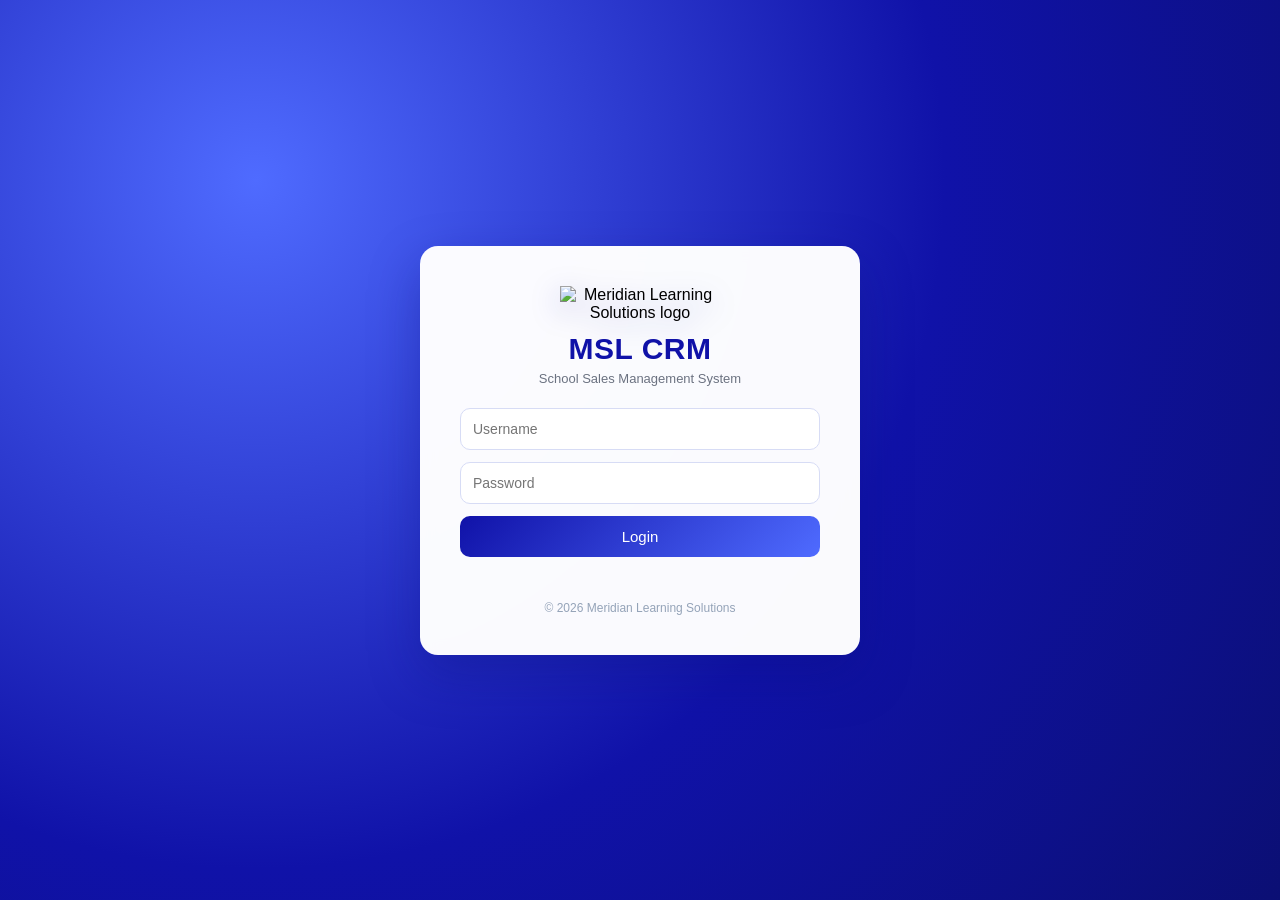
==== index.html @ 9dfe2d10 "Rename MSL-App/index.html to index.html" ====
<!DOCTYPE html>
<html lang="en">
<head>
  <meta charset="UTF-8" />
  <meta name="viewport" content="width=device-width, initial-scale=1.0" />
  <title>MSL CRM Login</title>
  <style>
    * { box-sizing: border-box; }
    body {
      margin: 0;
      min-height: 100vh;
      display: grid;
      place-items: center;
      font-family: 'Segoe UI', sans-serif;
      background: radial-gradient(circle at 20% 20%, #4f6bff, #1012a8 55%, #0b0f74 100%);
      padding: 14px;
    }
    .loginBox {
      width: min(100%, 440px);
      background: rgba(255,255,255,0.98);
      backdrop-filter: blur(8px);
      padding: clamp(22px, 4vw, 40px);
      border-radius: 18px;
      box-shadow: 0 20px 50px rgba(12, 18, 130, 0.35);
      text-align: center;
      transform: translateY(0);
      transition: transform .25s ease, box-shadow .25s ease;
    }
    .loginBox:hover { transform: translateY(-2px); box-shadow: 0 28px 60px rgba(12, 18, 130, 0.38); }
    .logo-wrap { display:flex; justify-content:center; margin-bottom: 10px; }
    .brand-logo { width: min(160px, 38vw); height: auto; filter: drop-shadow(0 8px 14px rgba(16,18,168,.25)); }
    .logo { font-size: clamp(24px, 5vw, 30px); font-weight: 700; color: #1012a8; margin-bottom: 5px; letter-spacing: .5px; }
    .subtitle { font-size: 13px; color: #6b7280; margin-bottom: 22px; }
    input {
      width: 100%; padding: 12px; margin-bottom: 12px; border-radius: 10px; border: 1px solid #d7dcf5;
      font-size: 14px; outline: none; transition: .25s ease;
    }
    input:focus { border-color: #1012a8; box-shadow: 0 0 0 3px rgba(16, 18, 168, 0.14); }
    button {
      width: 100%; padding: 12px; background: linear-gradient(135deg, #1012a8, #4f6bff); border: none; border-radius: 10px;
      color: white; font-size: 15px; cursor: pointer; transition: transform .2s ease, box-shadow .2s ease;
    }
    button:hover { transform: translateY(-1px); box-shadow: 0 10px 18px rgba(16,18,168,0.25); }
    .error { color: #dc2626; margin-top: 10px; font-size: 13px; min-height: 18px; }
    .footer { margin-top: 16px; font-size: 12px; color: #94a3b8; }
  </style>
</head>
<body>
  <div class="loginBox">
    <div class="logo-wrap">
      <img class="brand-logo" src="assets/meridian-logo.svg" alt="Meridian Learning Solutions logo" />
    </div>
    <div class="logo">MSL CRM</div>
    <div class="subtitle">School Sales Management System</div>
    <input id="username" placeholder="Username" />
    <input id="password" type="password" placeholder="Password" />
    <button onclick="login()">Login</button>
    <p id="error" class="error"></p>
    <div class="footer">© 2026 Meridian Learning Solutions</div>
  </div>

  <script src="script.js"></script>
</body>
</html>
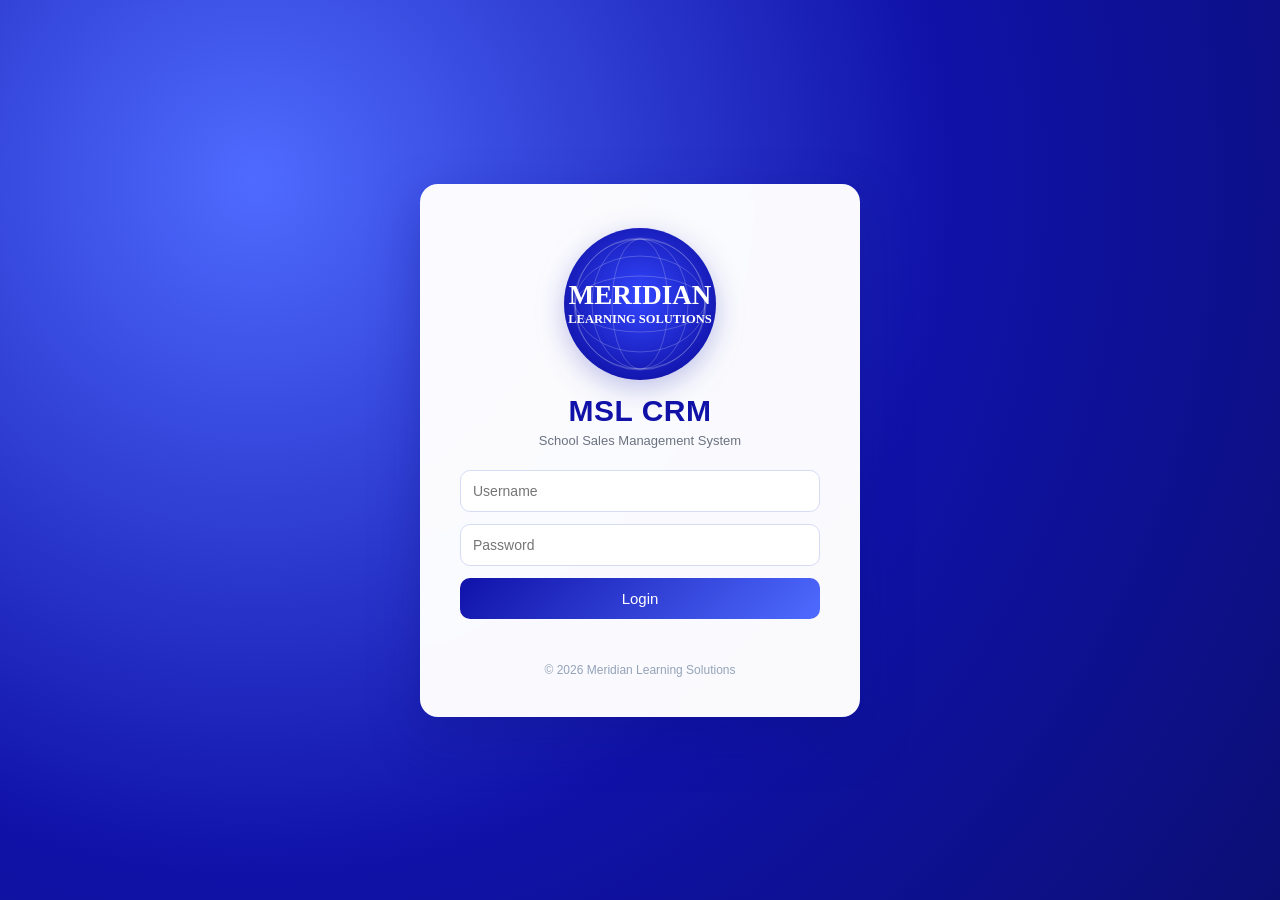
==== commit 66f840b2: "Update index.html" ====
--- a/index.html
+++ b/index.html
@@ -48,7 +48,7 @@
 <body>
   <div class="loginBox">
     <div class="logo-wrap">
-      <img class="brand-logo" src="assets/meridian-logo.svg" alt="Meridian Learning Solutions logo" />
+       <img class="brand-logo" src="meridian-logo.svg" alt="Meridian Learning Solutions logo" />
     </div>
     <div class="logo">MSL CRM</div>
     <div class="subtitle">School Sales Management System</div>
